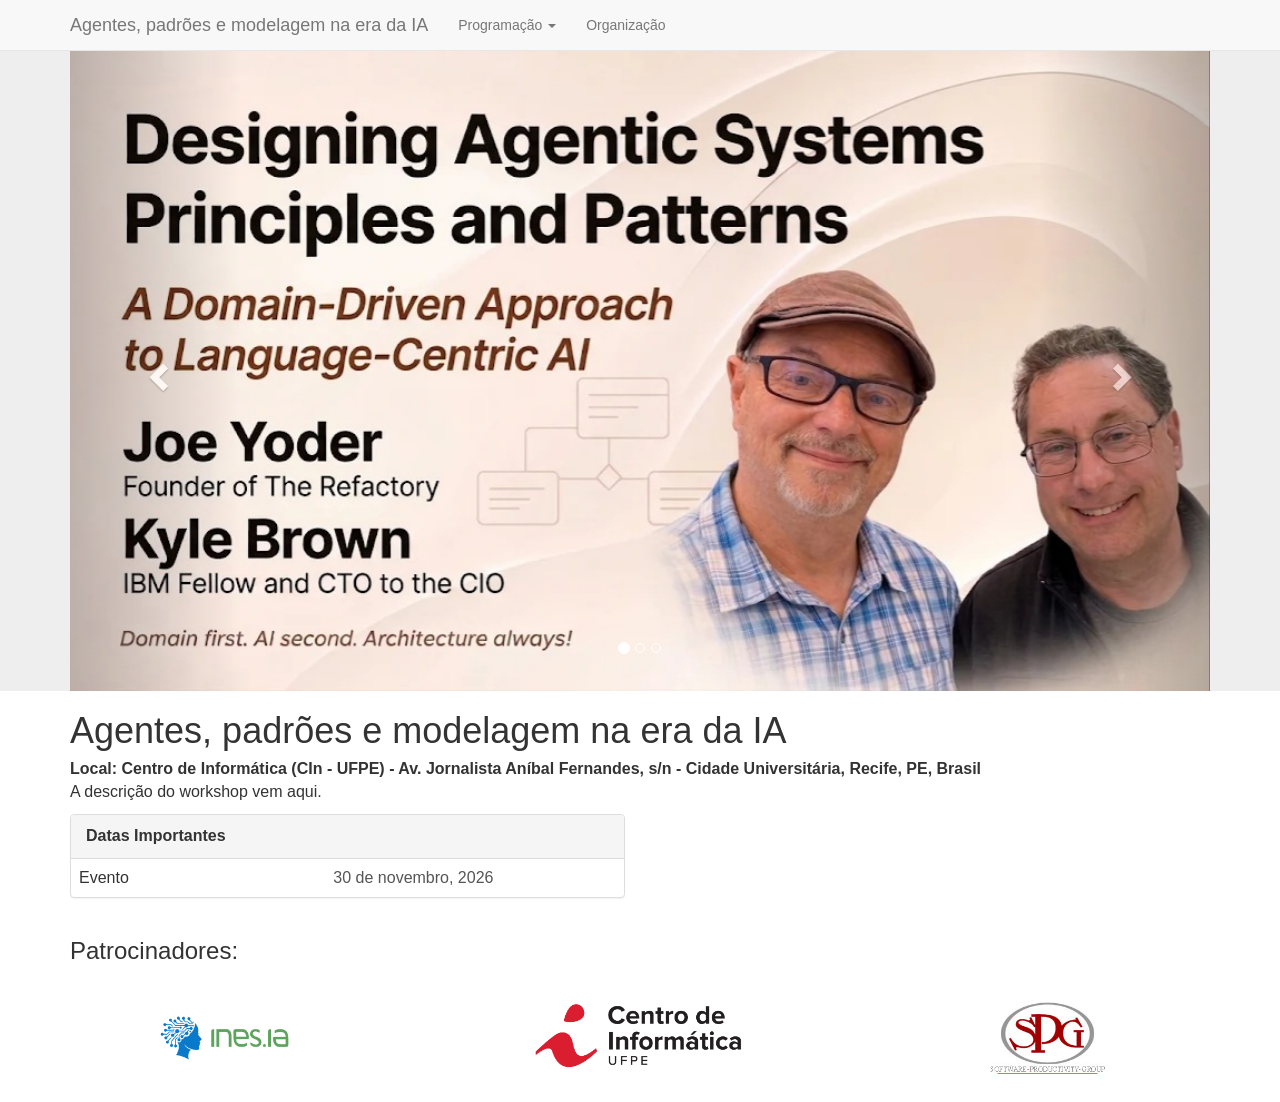
==== index.html @ 9aa700d4 "Initial version of the page" ====
<!DOCTYPE html>
<html lang="pt-BR">
<head>
    <meta charset="utf-8">
    <meta http-equiv="X-UA-Compatible" content="IE=edge">
    <meta name="viewport" content="width=device-width, initial-scale=1">
    <title>Agentes, padrões e modelagem na era da IA</title>
    <link href="https://cdnjs.cloudflare.com/ajax/libs/twitter-bootstrap/3.3.7/css/bootstrap.min.css" rel="stylesheet">
    <link href="css/style.css" rel="stylesheet">
</head>
<body>

<!-- ===== Navigation ===== -->
<nav class="navbar navbar-default navbar-fixed-top" role="navigation">
    <div class="container">
        <div class="navbar-header">
            <button type="button" class="navbar-toggle" data-target="#navbar-collapse" data-toggle="collapse">
                <span class="sr-only">Alternar navegação</span>
                <span class="icon-bar"></span><span class="icon-bar"></span><span class="icon-bar"></span>
            </button>
            <a class="navbar-brand" href="index.html">Agentes, padrões e modelagem na era da IA</a>
        </div>
        <div class="collapse navbar-collapse" id="navbar-collapse">
            <ul class="nav navbar-nav">
                <li class="dropdown">
                    <a class="dropdown-toggle" data-toggle="dropdown" href="#" id="program-dropdown" role="button"
                       aria-haspopup="true" aria-expanded="false">Programação <b class="caret"></b></a>
                    <ul class="dropdown-menu" aria-labelledby="program-dropdown">
                        <li><a href="program/index.html">Programação</a></li>
                        <li><a href="program/speakers/index.html">Palestrantes</a></li>
                    </ul>
                </li>
                <li><a href="organization/index.html">Organização</a></li>
            </ul>
        </div>
    </div>
</nav>

<div class="page-content">

    <!-- ===== Banner ===== -->
    <div class="jumbotron">
        <div class="container">
            <div class="banner-wrap">
                <div id="talk-carousel" class="carousel slide" data-ride="carousel" data-interval="5000">
                    <ol class="carousel-indicators">
                        <li data-target="#talk-carousel" data-slide-to="0" class="active"></li>
                        <li data-target="#talk-carousel" data-slide-to="1"></li>
                        <li data-target="#talk-carousel" data-slide-to="2"></li>
                    </ol>
                    <div class="carousel-inner" role="listbox">
                        <div class="item active">
                            <a href="program/speakers/index.html#KBROWN"><img src="img/designing_agentic_systems_banner.jpeg" alt="Designing Agentic Systems"></a>
                        </div>
                        <div class="item">
                            <a href="program/speakers/index.html#CLOUD"><img src="img/cloud_application_banner.jpeg" alt="Cloud Application Architecture Patterns"></a>
                        </div>
                        <div class="item">
                            <a href="program/speakers/index.html#DOMAIN"><img src="img/domain_modeling_banner.jpeg" alt="Domain Modeling in the Age of AI"></a>
                        </div>
                    </div>
                    <a class="left carousel-control" href="#talk-carousel" role="button" data-slide="prev">
                        <span class="glyphicon glyphicon-chevron-left" aria-hidden="true"></span>
                        <span class="sr-only">Anterior</span>
                    </a>
                    <a class="right carousel-control" href="#talk-carousel" role="button" data-slide="next">
                        <span class="glyphicon glyphicon-chevron-right" aria-hidden="true"></span>
                        <span class="sr-only">Próximo</span>
                    </a>
                </div>
            </div>
        </div>
    </div>

    <section>
        <div class="container">

            <!-- ===== Title & description ===== -->
            <div class="row">
                <div class="col-lg-12">
                    <h1 class="section-heading" style="margin-bottom:.2em;">Agentes, padrões e modelagem na era da IA</h1>
                    <p><b>Local: Centro de Informática (CIn - UFPE) -
                        Av. Jornalista Aníbal Fernandes, s/n - Cidade Universitária, Recife, PE, Brasil</b><br>
                        A descrição do workshop vem aqui.</p>
                </div>
            </div>

            <!-- ===== Info panels ===== -->
            <div class="row">
                <div class="col-md-6">
                    <div class="panel panel-default">
                        <div class="panel-heading"><b>Datas Importantes</b></div>
                        <table class="table">
                            <tbody>
                                <tr><td>Evento</td><td>30 de novembro, 2026</td></tr>
                            </tbody>
                        </table>
                    </div>
                </div>
                <!-- <div class="col-md-6">
                    <div class="panel panel-default">
                        <div class="panel-heading"><b>Últimas Atualizações</b></div>
                        <table class="table">
                            <tbody>
                                <tr><td><b>Data:</b> Texto da atualização</td></tr>
                            </tbody>
                        </table>
                    </div>
                </div> -->
            </div>

            <!-- ===== Sponsors ===== -->
            <h3>Patrocinadores:</h3><br>
            <table class="sponsors" width="100%">
                <tbody>
                    <tr>
                        <td><a href="https://ines.org.br/"><img src="img/logo-ines-01-1.png" alt="INES"></a></td>
                        <td><a href="https://portal.cin.ufpe.br/"><img src="img/cin-logo.png" alt="CIN"></a></td>
                        <td><a href="https://twiki.cin.ufpe.br/SPG/WebHome"><img src="img/logoSPG.jpg" alt="SPG"></a></td>
                    </tr>
                </tbody>
            </table>

        </div>
    </section>
</div>

<script src="https://cdnjs.cloudflare.com/ajax/libs/jquery/3.2.1/jquery.min.js"></script>
<script src="https://cdnjs.cloudflare.com/ajax/libs/twitter-bootstrap/3.3.7/js/bootstrap.min.js"></script>
</body>
</html>
---- css/style.css ----
html { min-width: 320px; }
body { font-size: 16px; padding-top: 50px; }
h1 { margin-bottom: .7em; }
.navbar { font-size: 14px; }
table { margin-bottom: 1.5em; }
table tr td { padding-right: .8em; min-width: 150px; }
table tr td:last-child { color: #555; }

/* Banner */
.banner-wrap { background-color: #000; aspect-ratio: 16 / 9; display: flex;
               justify-content: center; align-items: center; overflow: hidden; }
.banner-wrap #talk-carousel, .banner-wrap .carousel-inner, .banner-wrap .item { width: 100%; height: 100%; }
.banner-wrap .item a { display: block; height: 100%; }
.banner-wrap img { width: 100%; height: 100%; object-fit: contain; object-position: center; display: block; }
.banner-placeholder { color: #888; font-size: 18px; }
.jumbotron { padding-top: 0; padding-bottom: 0; margin-bottom: 0; }

/* Sponsors */
.sponsors td { text-align: center; vertical-align: middle; }
.sponsors img { max-height: 80px; width: auto; }
.logo-placeholder { display: inline-block; width: 160px; height: 80px; line-height: 80px;
                    border: 1px dashed #bbb; color: #999; }


table.program { border-collapse: collapse; }
table.program tr td { vertical-align: top; padding-top: .25em; padding-bottom: .25em; }
table.program tr td ul li { padding-top: .125em; padding-bottom: .125em; }

/* ===== Program timeline ===== */
.schedule { list-style: none; padding: 0; margin: 0 0 1.5em; }
.schedule > li { display: flex; gap: 20px; padding: 14px 0; border-bottom: 1px solid #eee; }
.schedule .time { flex: 0 0 130px; font-weight: bold; color: #337ab7; white-space: nowrap; }
.schedule .info { flex: 1; min-width: 0; }
.schedule .title { font-size: 17px; }
.schedule .meta { color: #555; margin-top: 2px; }
.schedule .room { display: inline-block; margin-left: 6px; padding: 1px 8px; border-radius: 10px;
                  background: #eef4fa; color: #337ab7; font-size: 13px; }
.schedule .pause { color: #777; }
.schedule .pause .title { font-size: 15px; font-style: italic; }
.schedule .pause .time { color: #999; }

/* Break nested inside a session */
.session { border-left: 4px solid #337ab7; background: #f7fafd; padding: 10px 14px; margin-top: 10px; border-radius: 0 4px 4px 0; }
.session-part { color: #555; font-size: 14px; }
.session .inner-break { display: flex; gap: 20px; margin: 10px 0; padding: 6px 0;
                        color: #777; font-style: italic; }
.session .inner-break .time { flex: 0 0 110px; font-weight: bold; font-style: normal; color: #999; }
@media (max-width: 600px) {
  .schedule > li, .session .inner-break { flex-direction: column; gap: 4px; }
  .schedule .time, .session .inner-break .time { flex: none; }
}

/* ===== Speakers: talk titles ===== */
.talk-title { display: inline-block; font-style: normal; font-weight: bold; font-size: 18px;
              color: #23527c;
              margin: 6px 0 4px; }
.talk-title + small, .talk-title + em { color: #555; }
.talk-subtitle { display: inline-block; margin-bottom: 6px; color: #555; font-style: italic; }
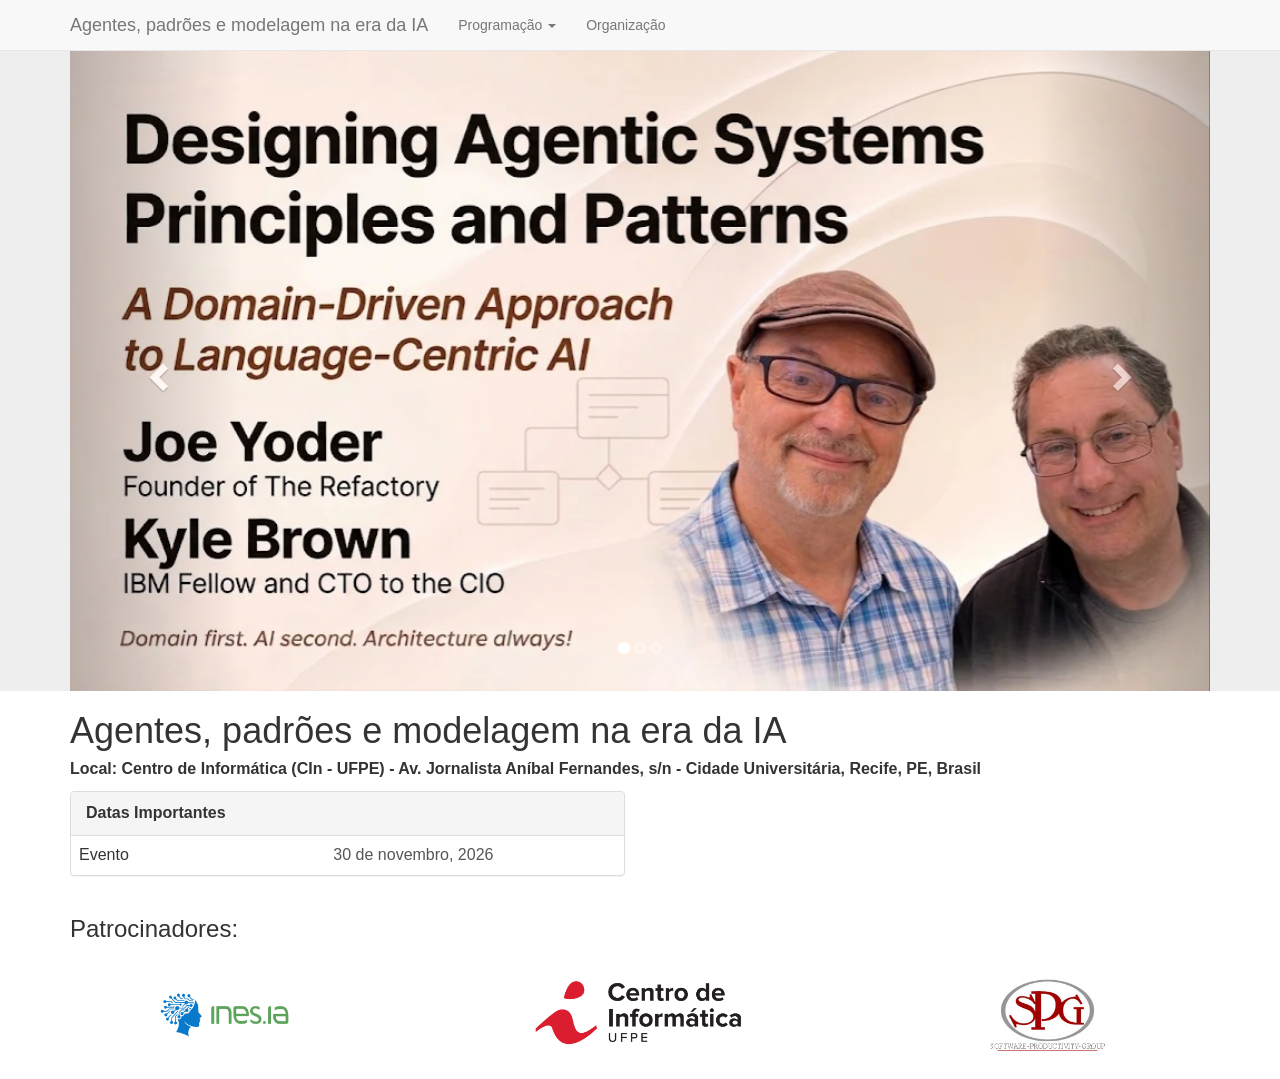
==== commit cc7bf862: "Add Joe biography" ====
--- a/index.html
+++ b/index.html
@@ -80,8 +80,7 @@
                 <div class="col-lg-12">
                     <h1 class="section-heading" style="margin-bottom:.2em;">Agentes, padrões e modelagem na era da IA</h1>
                     <p><b>Local: Centro de Informática (CIn - UFPE) -
-                        Av. Jornalista Aníbal Fernandes, s/n - Cidade Universitária, Recife, PE, Brasil</b><br>
-                        A descrição do workshop vem aqui.</p>
+                        Av. Jornalista Aníbal Fernandes, s/n - Cidade Universitária, Recife, PE, Brasil</b></p>
                 </div>
             </div>
 
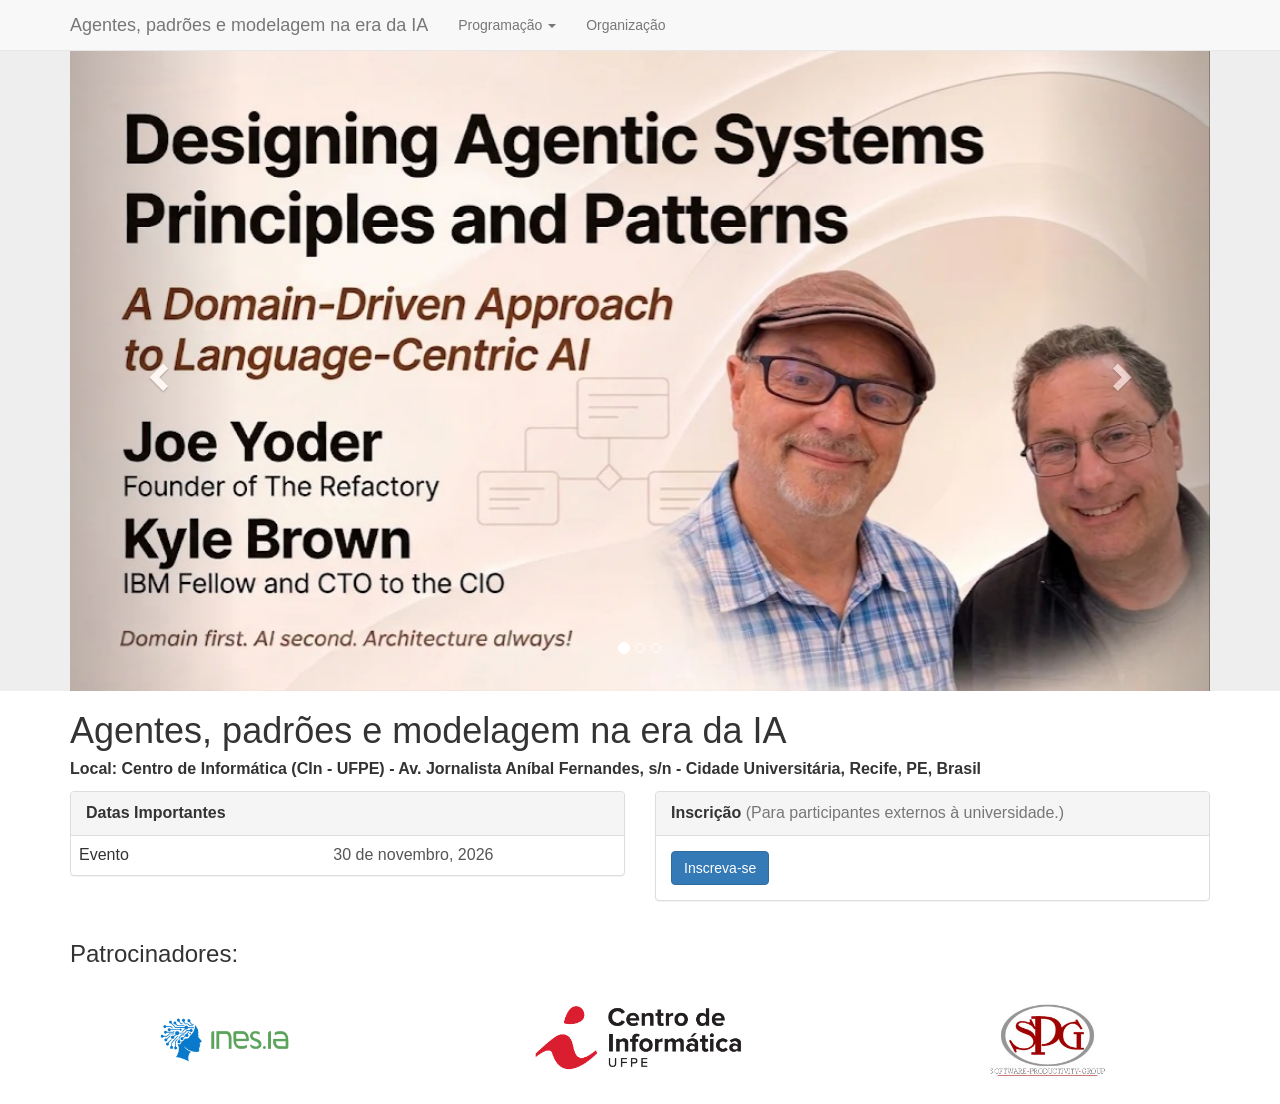
==== commit 41a39fb4: "Add sign up form link" ====
--- a/index.html
+++ b/index.html
@@ -106,6 +106,19 @@
                         </table>
                     </div>
                 </div> -->
+                <div class="col-md-6">
+                    <div class="panel panel-default">
+                        <div class="panel-heading">
+                            <b>Inscrição</b>
+                            <span class="text-muted">(Para participantes externos à universidade.)</span>
+                        </div>
+                        <div class="panel-body">
+                            <a class="btn btn-primary" href="https://forms.gle/CqEakNBydQxsWb7K8" target="_blank" rel="noopener">
+                                Inscreva-se
+                            </a>
+                        </div>
+                    </div>
+                </div>
             </div>
 
             <!-- ===== Sponsors ===== -->
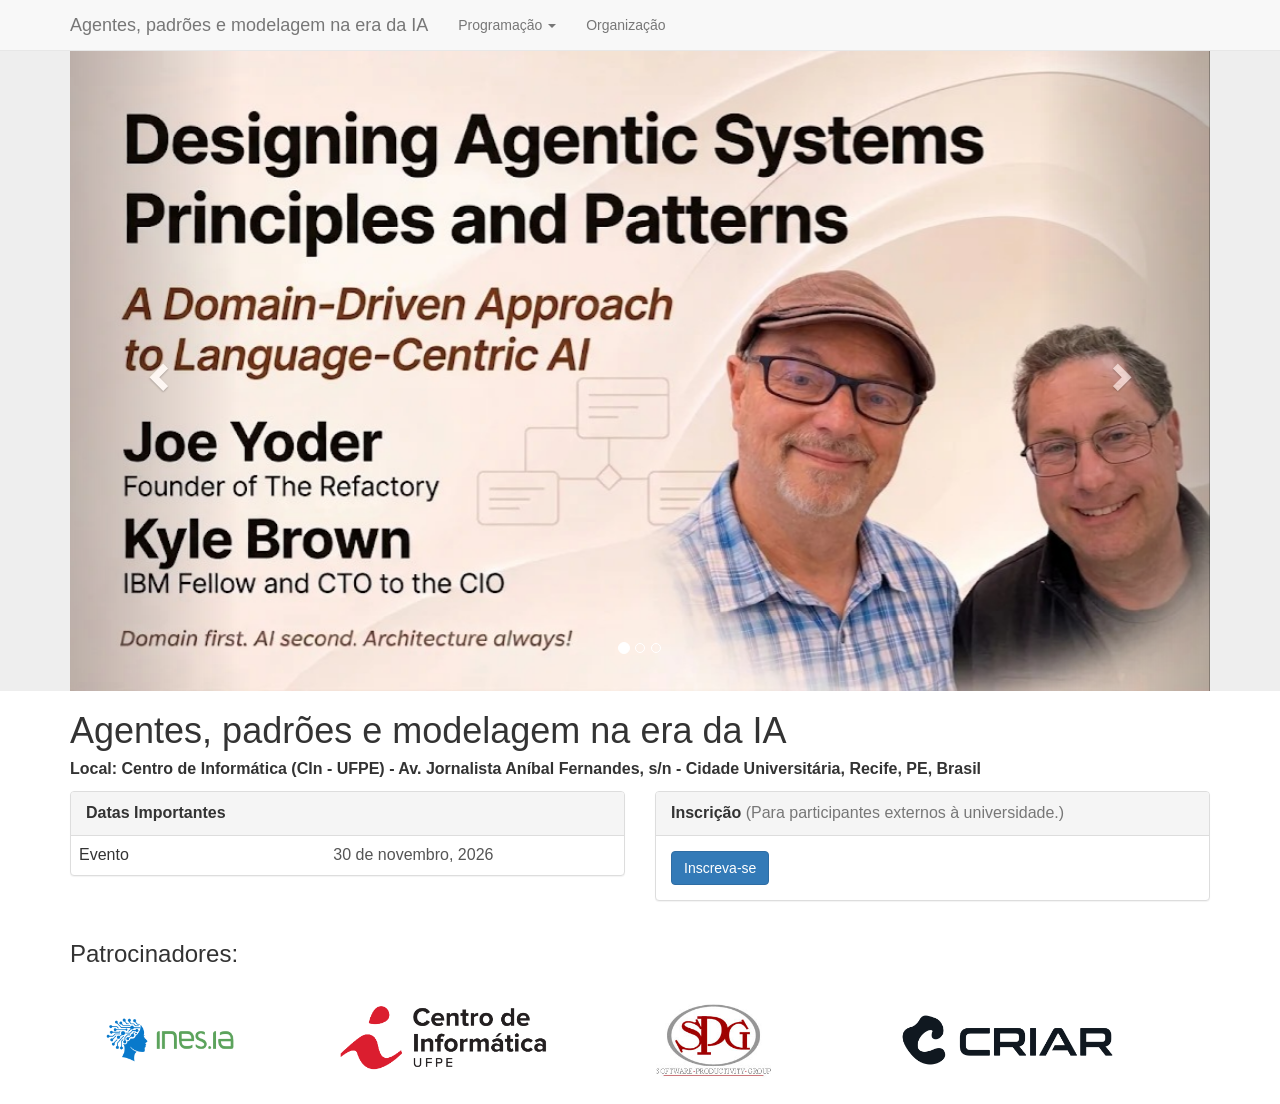
==== commit f1ac4f01: "Add CRIAR logo to the main page" ====
--- a/index.html
+++ b/index.html
@@ -129,6 +129,7 @@
                         <td><a href="https://ines.org.br/"><img src="img/logo-ines-01-1.png" alt="INES"></a></td>
                         <td><a href="https://portal.cin.ufpe.br/"><img src="img/cin-logo.png" alt="CIN"></a></td>
                         <td><a href="https://twiki.cin.ufpe.br/SPG/WebHome"><img src="img/logoSPG.jpg" alt="SPG"></a></td>
+                        <td><a href="https://criar.cin.ufpe.br/"><img src="img/criar-logo.png"></a></td>
                     </tr>
                 </tbody>
             </table>
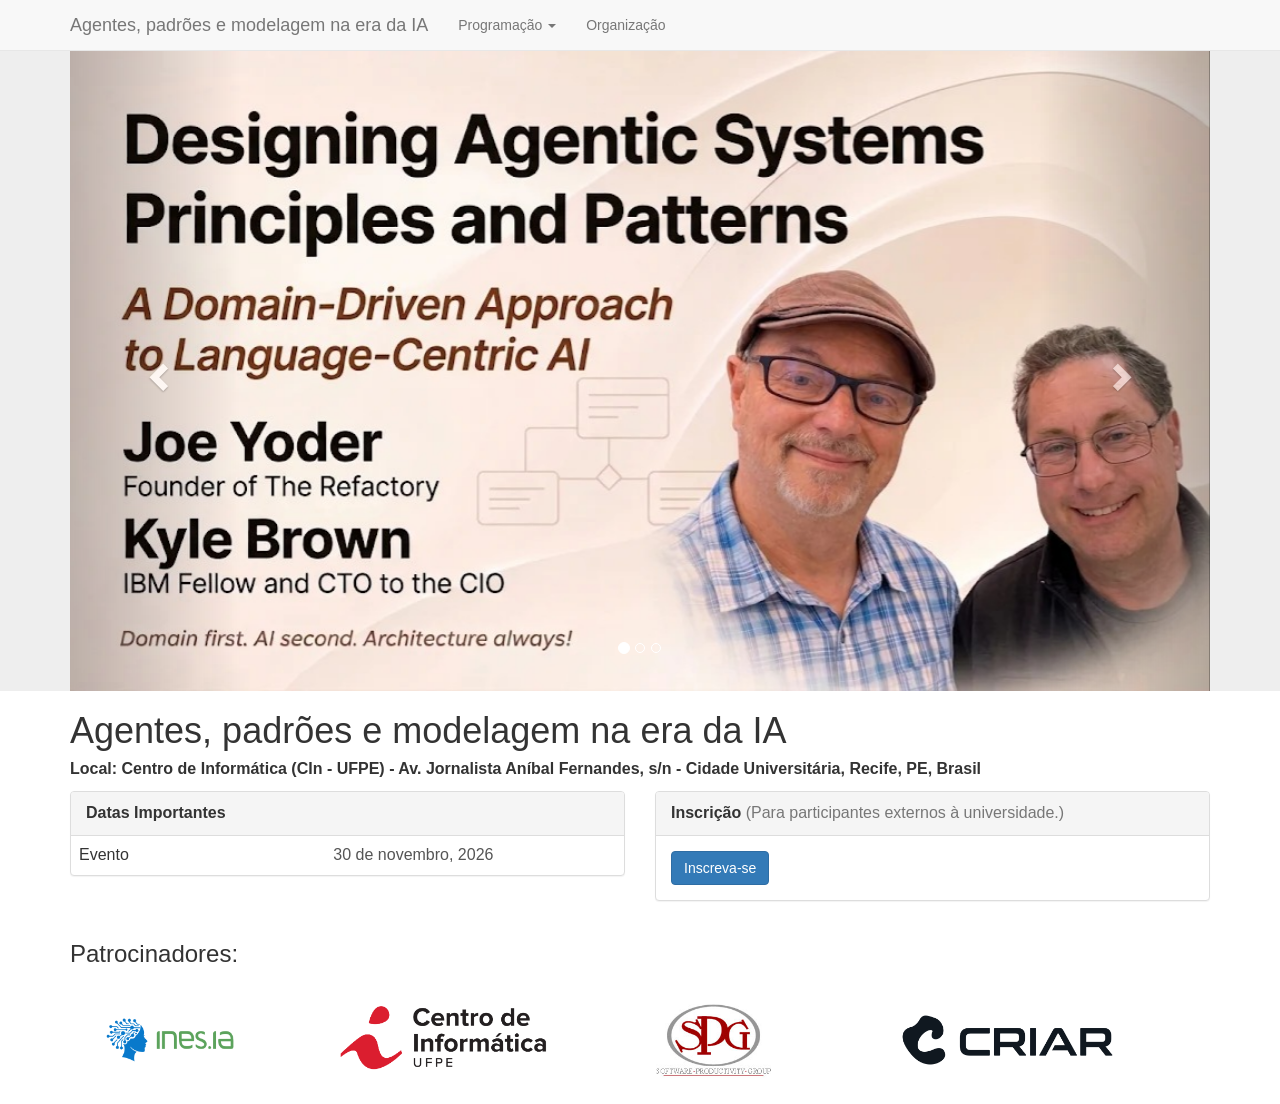
==== commit f98a5ce9: "Update ines url" ====
--- a/index.html
+++ b/index.html
@@ -126,7 +126,7 @@
             <table class="sponsors" width="100%">
                 <tbody>
                     <tr>
-                        <td><a href="https://ines.org.br/"><img src="img/logo-ines-01-1.png" alt="INES"></a></td>
+                        <td><a href="https://ines4ia.github.io/"><img src="img/logo-ines-01-1.png" alt="INES"></a></td>
                         <td><a href="https://portal.cin.ufpe.br/"><img src="img/cin-logo.png" alt="CIN"></a></td>
                         <td><a href="https://twiki.cin.ufpe.br/SPG/WebHome"><img src="img/logoSPG.jpg" alt="SPG"></a></td>
                         <td><a href="https://criar.cin.ufpe.br/"><img src="img/criar-logo.png"></a></td>
